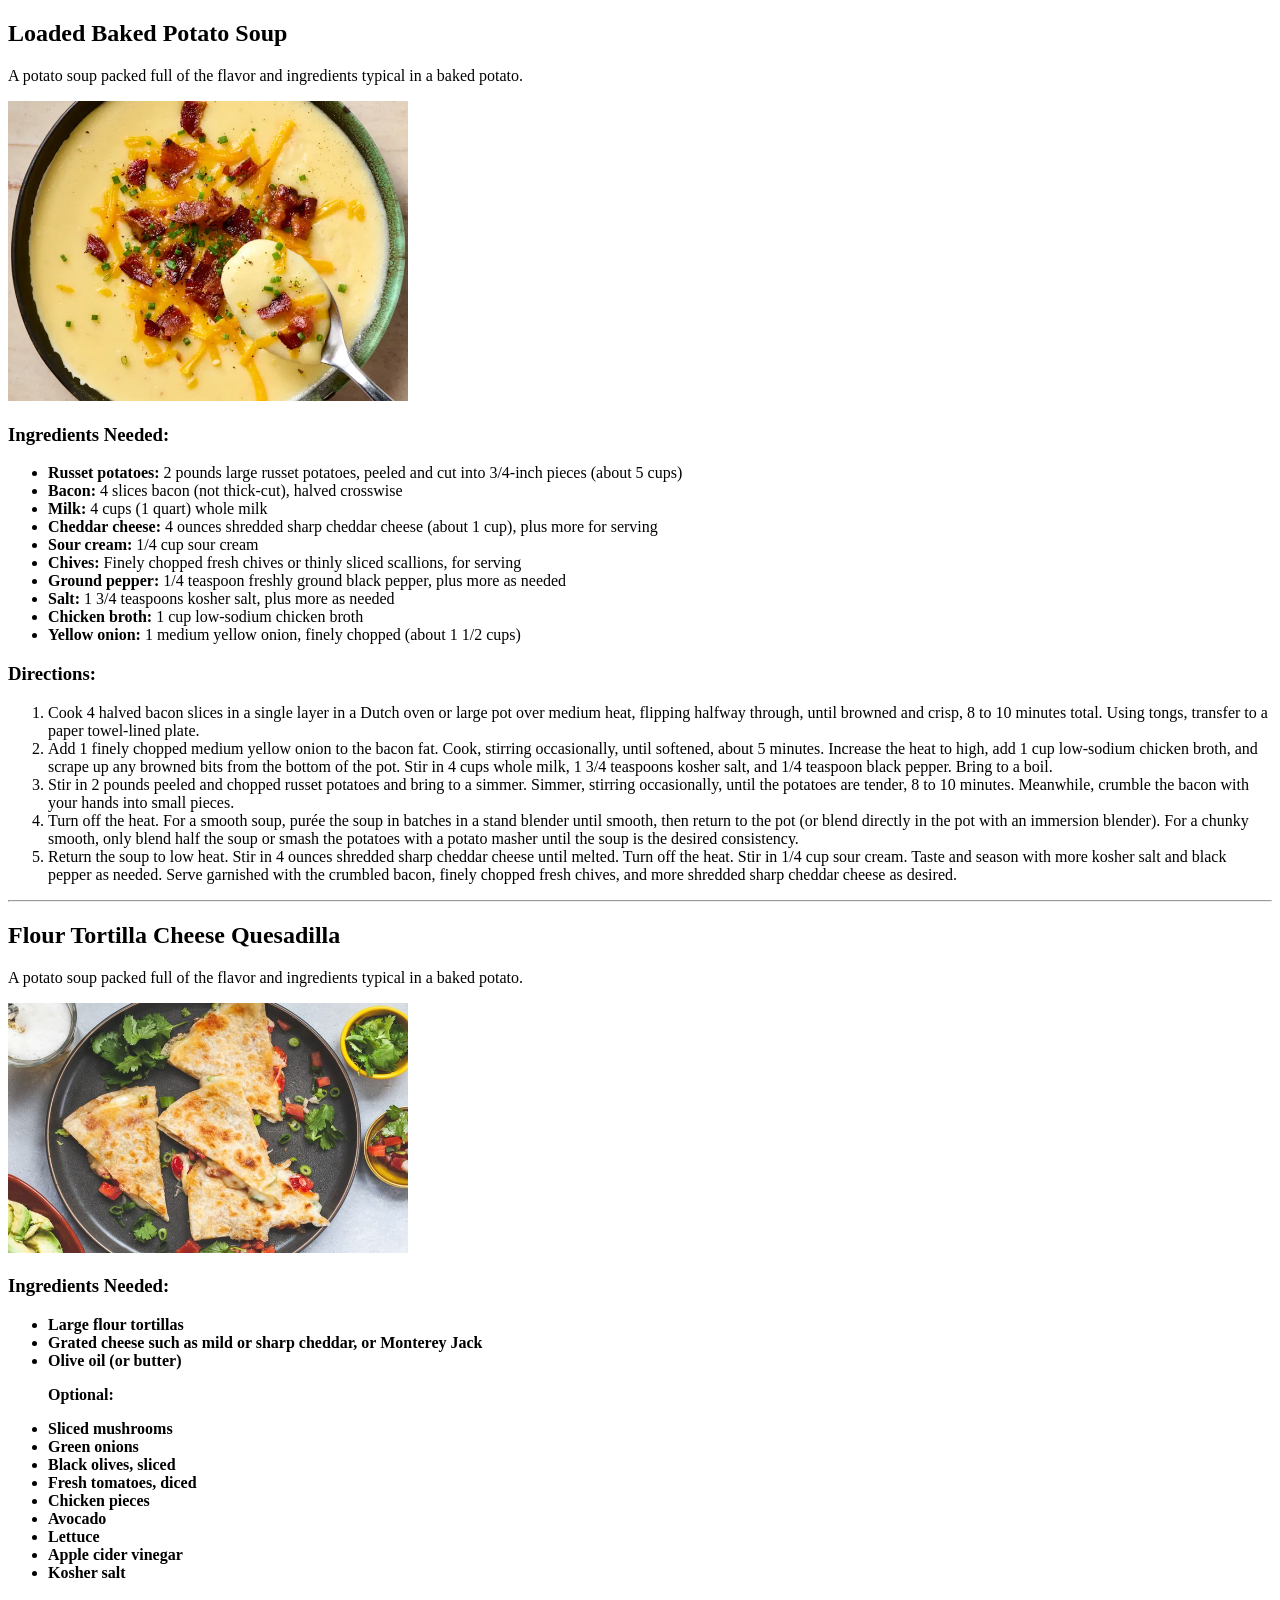
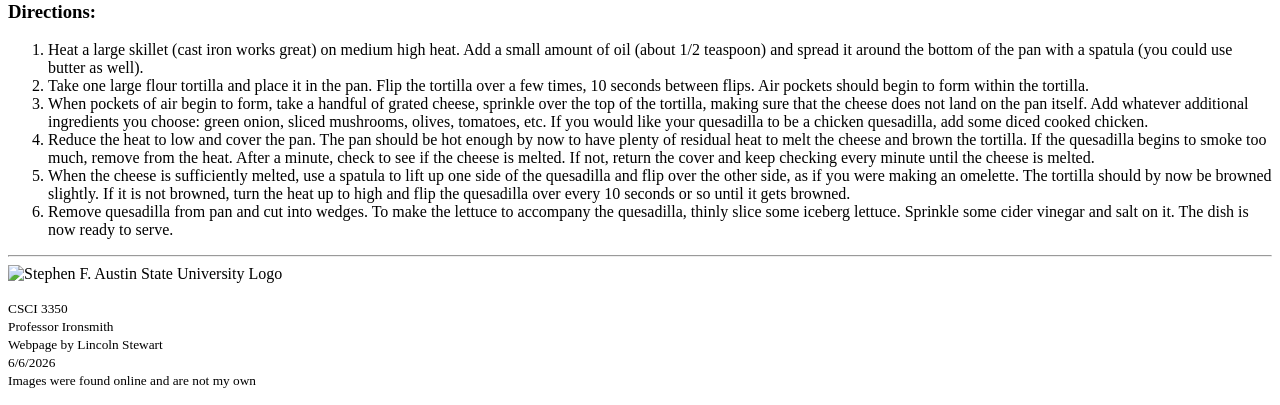
==== index.html @ 40f3635a "index file for hw1" ====
<!DOCTYPE html>
<html lang="en">

<head>
    <meta charset="UTF-8">
    <meta http-equiv="X-UA-Compatible" content="IE=edge">
    <meta name="viewport" content="width=device-width, initial-scale=1.0">
    <title>My Facorite Recipes</title>
</head>

<body>
    <h2>Loaded Baked Potato Soup</h2>
    
    <div>A potato soup packed full of the flavor and ingredients typical in a baked potato.</div>
    <p></p>

    <img src="\images\loaded-baked-potato-soup-182.png" 
    alt="Loaded Baked Potato Soup" 
    title="Loaded Baked Potato Soup"
    width="400"
    height="300">

    <h3>Ingredients Needed:</h3>
    <ul>
        <li><strong>Russet potatoes:</strong> 2 pounds large russet potatoes, peeled and cut into 3/4-inch pieces (about 5 cups)</li>
        <li><strong>Bacon:</strong> 4 slices bacon (not thick-cut), halved crosswise</li>
        <li><strong>Milk:</strong> 4 cups (1 quart) whole milk</li>
        <li><strong>Cheddar cheese:</strong> 4 ounces shredded sharp cheddar cheese (about 1 cup), plus more for serving</li>
        <li><strong>Sour cream:</strong> 1/4 cup sour cream</li>
        <li><strong>Chives:</strong> Finely chopped fresh chives or thinly sliced scallions, for serving</li>
        <li><strong>Ground pepper:</strong> 1/4 teaspoon freshly ground black pepper, plus more as needed</li>
        <li><strong>Salt:</strong> 1 3/4 teaspoons kosher salt, plus more as needed</li>
        <li><strong>Chicken broth:</strong> 1 cup low-sodium chicken broth</li>
        <li><strong>Yellow onion:</strong> 1 medium yellow onion, finely chopped (about 1 1/2 cups)</li>
    </ul>

    <h3>Directions:</h3>
    <ol>
        <li>
            Cook 4 halved bacon slices in a single layer in a Dutch oven or large pot over medium heat, 
            flipping halfway through, until browned and crisp, 8 to 10 minutes total. Using tongs, 
            transfer to a paper towel-lined plate.
        </li>
        <li>
            Add 1 finely chopped medium yellow onion to the bacon fat. Cook, stirring occasionally,
            until softened, about 5 minutes. Increase the heat to high,
            add 1 cup low-sodium chicken broth,
            and scrape up any browned bits from the bottom of the pot. Stir in 4 cups whole milk,
            1 3/4 teaspoons kosher salt,
            and 1/4 teaspoon black pepper. Bring to a boil.
        </li>
        <li>
            Stir in 2 pounds peeled and chopped russet potatoes and bring to a simmer. Simmer,
            stirring occasionally,
            until the potatoes are tender,
            8 to 10 minutes. Meanwhile,
            crumble the bacon with your hands into small pieces.
        </li>
        <li>
            Turn off the heat. For a smooth soup,
            purée the soup in batches in a stand blender until smooth,
            then return to the pot (or blend directly in the pot with an immersion blender). For a chunky smooth,
            only blend half the soup or smash the potatoes with a potato masher until the soup is the desired consistency.
        </li>
        <li>
            Return the soup to low heat. Stir in 4 ounces shredded sharp cheddar cheese until melted. Turn off the heat. 
            Stir in 1/4 cup sour cream. Taste and season with more kosher salt and black pepper as needed. 
            Serve garnished with the crumbled bacon,
            finely chopped fresh chives,
            and more shredded sharp cheddar cheese as desired.
        </li>
    </ol>


    <hr>

    <h2>Flour Tortilla Cheese Quesadilla</h2>
    
    <div>A potato soup packed full of the flavor and ingredients typical in a baked potato.</div>
    <p></p>

    <img src="\images\Simply-Recipes-Quesadilla-LEAD-5-55da42a2a306497c85b1328385e44d85.jpg" 
    alt="Loaded Baked Potato Soup" 
    title="Loaded Baked Potato Soup"
    width="400"
    height="250">

    <h3>Ingredients Needed:</h3>
    <ul>
        <li><strong>Large flour tortillas</strong></li>
        <li><strong>Grated cheese such as mild or sharp cheddar, or Monterey Jack</strong></li>
        <li><strong>Olive oil (or butter)</strong></li>
        <p><strong>Optional:</strong></p>
        <li><strong>Sliced mushrooms</strong></li>
        <li><strong>Green onions</strong></li>
        <li><strong>Black olives, sliced</strong></li>
        <li><strong>Fresh tomatoes, diced</strong></li>
        <li><strong>Chicken pieces</strong></li>
        <li><strong>Avocado</strong></li>
        <li><strong>Lettuce</strong></li>
        <li><strong>Apple cider vinegar</strong></li>
        <li><strong>Kosher salt</strong></li>
    </ul>

    <h3>Directions:</h3>
    <ol>
        <li>
            Heat a large skillet (cast iron works great) on medium high heat. 
            Add a small amount of oil (about 1/2 teaspoon) and spread it around the bottom of the pan with a spatula (you could use butter as well).
        </li>
        <li>
            Take one large flour tortilla and place it in the pan. Flip the tortilla over a few times,
            10 seconds between flips. Air pockets should begin to form within the tortilla. 
        </li>
        <li>
            When pockets of air begin to form, take a handful of grated cheese, sprinkle over the top of the tortilla, 
            making sure that the cheese does not land on the pan itself.
            Add whatever additional ingredients you choose: green onion, sliced mushrooms, olives, tomatoes, etc.
            If you would like your quesadilla to be a chicken quesadilla,
            add some diced cooked chicken.
        </li>
        <li>
            Reduce the heat to low and cover the pan. 
            The pan should be hot enough by now to have plenty of residual heat to melt the cheese and brown the tortilla. 
            If the quesadilla begins to smoke too much, remove from the heat.
            After a minute, check to see if the cheese is melted. If not, return the cover and keep checking every minute until the cheese is melted.  
        </li>
        <li>
            When the cheese is sufficiently melted, use a spatula to lift up one side of the quesadilla and flip over the other side, 
            as if you were making an omelette.
            The tortilla should by now be browned slightly. 
            If it is not browned, turn the heat up to high and flip the quesadilla over every 10 seconds or so until it gets browned. 
        </li>
        <li>
            Remove quesadilla from pan and cut into wedges. 
            To make the lettuce to accompany the quesadilla, thinly slice some iceberg lettuce. 
            Sprinkle some cider vinegar and salt on it. The dish is now ready to serve.
        </li>
    </ol>


    <hr>

    <img src="https://www.sfasu.edu/themes/custom/sfa/css/images/logo.png" 
    alt="Stephen F. Austin State University Logo" 
    title="Stephen F. Austin State University"
    width="150"
    height="150">
    <p><small>CSCI 3350<br>Professor Ironsmith<br>Webpage by Lincoln Stewart<br>6/6/2026<br>Images were found online and are not my own</small></p>
</body>

</html>
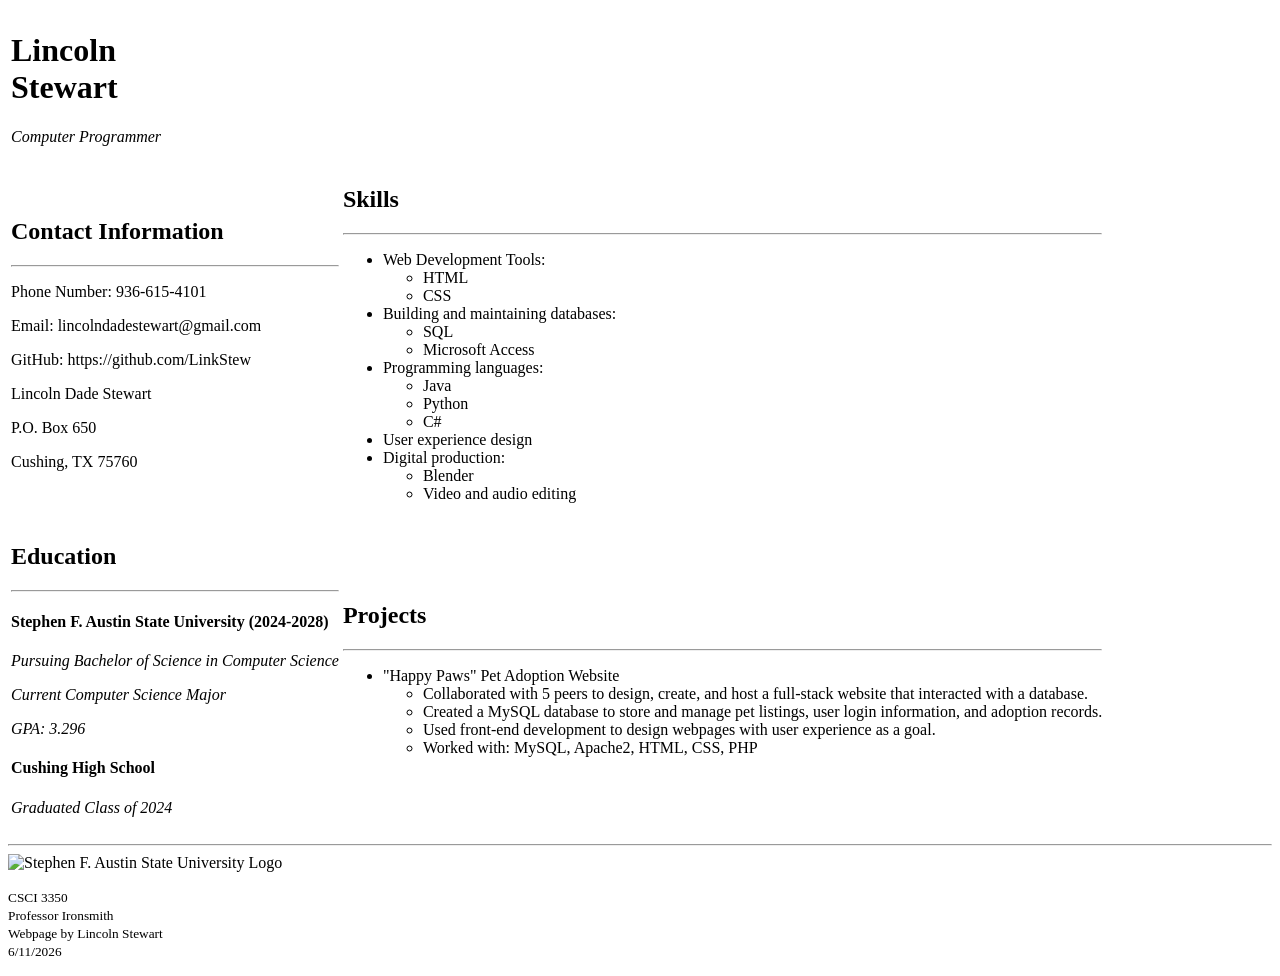
==== commit ce13eaf3: "added resume.html (hw2) as index.html" ====
--- a/index.html
+++ b/index.html
@@ -5,138 +5,106 @@
     <meta charset="UTF-8">
     <meta http-equiv="X-UA-Compatible" content="IE=edge">
     <meta name="viewport" content="width=device-width, initial-scale=1.0">
-    <title>My Facorite Recipes</title>
+    <title>Resume: Lincoln Stewart</title>
 </head>
 
 <body>
-    <h2>Loaded Baked Potato Soup</h2>
-    
-    <div>A potato soup packed full of the flavor and ingredients typical in a baked potato.</div>
-    <p></p>
-
-    <img src="\images\loaded-baked-potato-soup-182.png" 
-    alt="Loaded Baked Potato Soup" 
-    title="Loaded Baked Potato Soup"
-    width="400"
-    height="300">
-
-    <h3>Ingredients Needed:</h3>
-    <ul>
-        <li><strong>Russet potatoes:</strong> 2 pounds large russet potatoes, peeled and cut into 3/4-inch pieces (about 5 cups)</li>
-        <li><strong>Bacon:</strong> 4 slices bacon (not thick-cut), halved crosswise</li>
-        <li><strong>Milk:</strong> 4 cups (1 quart) whole milk</li>
-        <li><strong>Cheddar cheese:</strong> 4 ounces shredded sharp cheddar cheese (about 1 cup), plus more for serving</li>
-        <li><strong>Sour cream:</strong> 1/4 cup sour cream</li>
-        <li><strong>Chives:</strong> Finely chopped fresh chives or thinly sliced scallions, for serving</li>
-        <li><strong>Ground pepper:</strong> 1/4 teaspoon freshly ground black pepper, plus more as needed</li>
-        <li><strong>Salt:</strong> 1 3/4 teaspoons kosher salt, plus more as needed</li>
-        <li><strong>Chicken broth:</strong> 1 cup low-sodium chicken broth</li>
-        <li><strong>Yellow onion:</strong> 1 medium yellow onion, finely chopped (about 1 1/2 cups)</li>
-    </ul>
-
-    <h3>Directions:</h3>
-    <ol>
-        <li>
-            Cook 4 halved bacon slices in a single layer in a Dutch oven or large pot over medium heat, 
-            flipping halfway through, until browned and crisp, 8 to 10 minutes total. Using tongs, 
-            transfer to a paper towel-lined plate.
-        </li>
-        <li>
-            Add 1 finely chopped medium yellow onion to the bacon fat. Cook, stirring occasionally,
-            until softened, about 5 minutes. Increase the heat to high,
-            add 1 cup low-sodium chicken broth,
-            and scrape up any browned bits from the bottom of the pot. Stir in 4 cups whole milk,
-            1 3/4 teaspoons kosher salt,
-            and 1/4 teaspoon black pepper. Bring to a boil.
-        </li>
-        <li>
-            Stir in 2 pounds peeled and chopped russet potatoes and bring to a simmer. Simmer,
-            stirring occasionally,
-            until the potatoes are tender,
-            8 to 10 minutes. Meanwhile,
-            crumble the bacon with your hands into small pieces.
-        </li>
-        <li>
-            Turn off the heat. For a smooth soup,
-            purée the soup in batches in a stand blender until smooth,
-            then return to the pot (or blend directly in the pot with an immersion blender). For a chunky smooth,
-            only blend half the soup or smash the potatoes with a potato masher until the soup is the desired consistency.
-        </li>
-        <li>
-            Return the soup to low heat. Stir in 4 ounces shredded sharp cheddar cheese until melted. Turn off the heat. 
-            Stir in 1/4 cup sour cream. Taste and season with more kosher salt and black pepper as needed. 
-            Serve garnished with the crumbled bacon,
-            finely chopped fresh chives,
-            and more shredded sharp cheddar cheese as desired.
-        </li>
-    </ol>
 
 
-    <hr>
+    
+<table>
 
-    <h2>Flour Tortilla Cheese Quesadilla</h2>
+  <tr> <!--row 1-->
+    <td> <!--cell 1-->
+        <h1>Lincoln<br>Stewart</h1>
+        <p><i>Computer Programmer</i></p>
+    </td> <!--end cell 1-->
+
+  </tr> <!--end row 1-->
+
+  <tr> <!--row 2-->
     
-    <div>A potato soup packed full of the flavor and ingredients typical in a baked potato.</div>
-    <p></p>
+    <td> <!--cell 1-->
+        <h2>Contact Information</h2>
+        <hr>
 
-    <img src="\images\Simply-Recipes-Quesadilla-LEAD-5-55da42a2a306497c85b1328385e44d85.jpg" 
-    alt="Loaded Baked Potato Soup" 
-    title="Loaded Baked Potato Soup"
-    width="400"
-    height="250">
+        <p>Phone Number: 936-615-4101</p>
+        <p>Email: lincolndadestewart@gmail.com</p>
+        <p>GitHub: https://github.com/LinkStew</p>
+        <p>Lincoln Dade Stewart</p>
+        <p>P.O. Box 650</p>
+        <p>Cushing, TX 75760</p>
+    </td> <!--end cell 1-->
 
-    <h3>Ingredients Needed:</h3>
-    <ul>
-        <li><strong>Large flour tortillas</strong></li>
-        <li><strong>Grated cheese such as mild or sharp cheddar, or Monterey Jack</strong></li>
-        <li><strong>Olive oil (or butter)</strong></li>
-        <p><strong>Optional:</strong></p>
-        <li><strong>Sliced mushrooms</strong></li>
-        <li><strong>Green onions</strong></li>
-        <li><strong>Black olives, sliced</strong></li>
-        <li><strong>Fresh tomatoes, diced</strong></li>
-        <li><strong>Chicken pieces</strong></li>
-        <li><strong>Avocado</strong></li>
-        <li><strong>Lettuce</strong></li>
-        <li><strong>Apple cider vinegar</strong></li>
-        <li><strong>Kosher salt</strong></li>
-    </ul>
+    <td> <!--cell 2-->
+        <h2>Skills</h2>
+        <hr>
 
-    <h3>Directions:</h3>
-    <ol>
-        <li>
-            Heat a large skillet (cast iron works great) on medium high heat. 
-            Add a small amount of oil (about 1/2 teaspoon) and spread it around the bottom of the pan with a spatula (you could use butter as well).
-        </li>
-        <li>
-            Take one large flour tortilla and place it in the pan. Flip the tortilla over a few times,
-            10 seconds between flips. Air pockets should begin to form within the tortilla. 
-        </li>
-        <li>
-            When pockets of air begin to form, take a handful of grated cheese, sprinkle over the top of the tortilla, 
-            making sure that the cheese does not land on the pan itself.
-            Add whatever additional ingredients you choose: green onion, sliced mushrooms, olives, tomatoes, etc.
-            If you would like your quesadilla to be a chicken quesadilla,
-            add some diced cooked chicken.
-        </li>
-        <li>
-            Reduce the heat to low and cover the pan. 
-            The pan should be hot enough by now to have plenty of residual heat to melt the cheese and brown the tortilla. 
-            If the quesadilla begins to smoke too much, remove from the heat.
-            After a minute, check to see if the cheese is melted. If not, return the cover and keep checking every minute until the cheese is melted.  
-        </li>
-        <li>
-            When the cheese is sufficiently melted, use a spatula to lift up one side of the quesadilla and flip over the other side, 
-            as if you were making an omelette.
-            The tortilla should by now be browned slightly. 
-            If it is not browned, turn the heat up to high and flip the quesadilla over every 10 seconds or so until it gets browned. 
-        </li>
-        <li>
-            Remove quesadilla from pan and cut into wedges. 
-            To make the lettuce to accompany the quesadilla, thinly slice some iceberg lettuce. 
-            Sprinkle some cider vinegar and salt on it. The dish is now ready to serve.
-        </li>
-    </ol>
+        <ul> <!--unordered list-->
+            <li>Web Development Tools:</li>
+            <ul> <!--sub unordered list-->
+                <li>HTML</li>
+                <li>CSS</li>
+            </ul> <!--end sub list-->
+
+            <li>Building and maintaining databases:</li>
+            <ul> <!--sub unordered list-->
+                <li>SQL</li>
+                <li>Microsoft Access</li>
+            </ul> <!--end sub list-->
+
+            <li>Programming languages:</li>
+            <ul> <!--sub unordered list-->
+                <li>Java</li>
+                <li>Python</li>
+                <li>C#</li>
+            </ul> <!--end sub list-->
+
+            <li>User experience design</li>
+            <li>Digital production:</li>
+            <ul> <!--sub unordered list-->
+                <li>Blender</li>
+                <li>Video and audio editing</li>
+            </ul> <!--end sub list-->
+
+        </ul> <!--end list-->
+    </td> <!--end cell 2-->
+
+  </tr> <!--end row 2-->
+
+  <tr> <!--row 3-->
+    <td> <!--cell 1-->
+        <h2>Education</h2>
+        <hr>
+
+        <h4>Stephen F. Austin State University (2024-2028)</h4>
+        <p><i>Pursuing Bachelor of Science in Computer Science</i></p>
+        <p><i>Current Computer Science Major</i></p>
+        <p><i>GPA: 3.296</i></p>
+
+        <h4>Cushing High School</h4>
+        <p><i>Graduated Class of 2024</i></p>
+    </td> <!--end cell 1-->
+
+    <td> <!--cell 2-->
+        <h2>Projects</h2>
+        <hr>
+
+        <ul> <!--unordered list-->
+            <li>"Happy Paws" Pet Adoption Website</li>
+            <ul> <!--sub unordered list-->
+                <li>Collaborated with 5 peers to design, create, and host a full-stack website that interacted with a database.</li>
+                <li>Created a MySQL database to store and manage pet listings, user login information, and adoption records.</li>
+                <li>Used front-end development to design webpages with user experience as a goal.</li>
+                <li>Worked with: MySQL, Apache2, HTML, CSS, PHP</li>
+            </ul> <!--end sub list-->
+
+
+        </ul> <!--end list-->
+    </td> <!--end cell 2-->
+
+  </tr> <!--end row 3-->
+</table>
 
 
     <hr>
@@ -146,7 +114,7 @@
     title="Stephen F. Austin State University"
     width="150"
     height="150">
-    <p><small>CSCI 3350<br>Professor Ironsmith<br>Webpage by Lincoln Stewart<br>6/6/2026<br>Images were found online and are not my own</small></p>
+    <p><small>CSCI 3350<br>Professor Ironsmith<br>Webpage by Lincoln Stewart<br>6/11/2026</small></p>
 </body>
 
 </html>
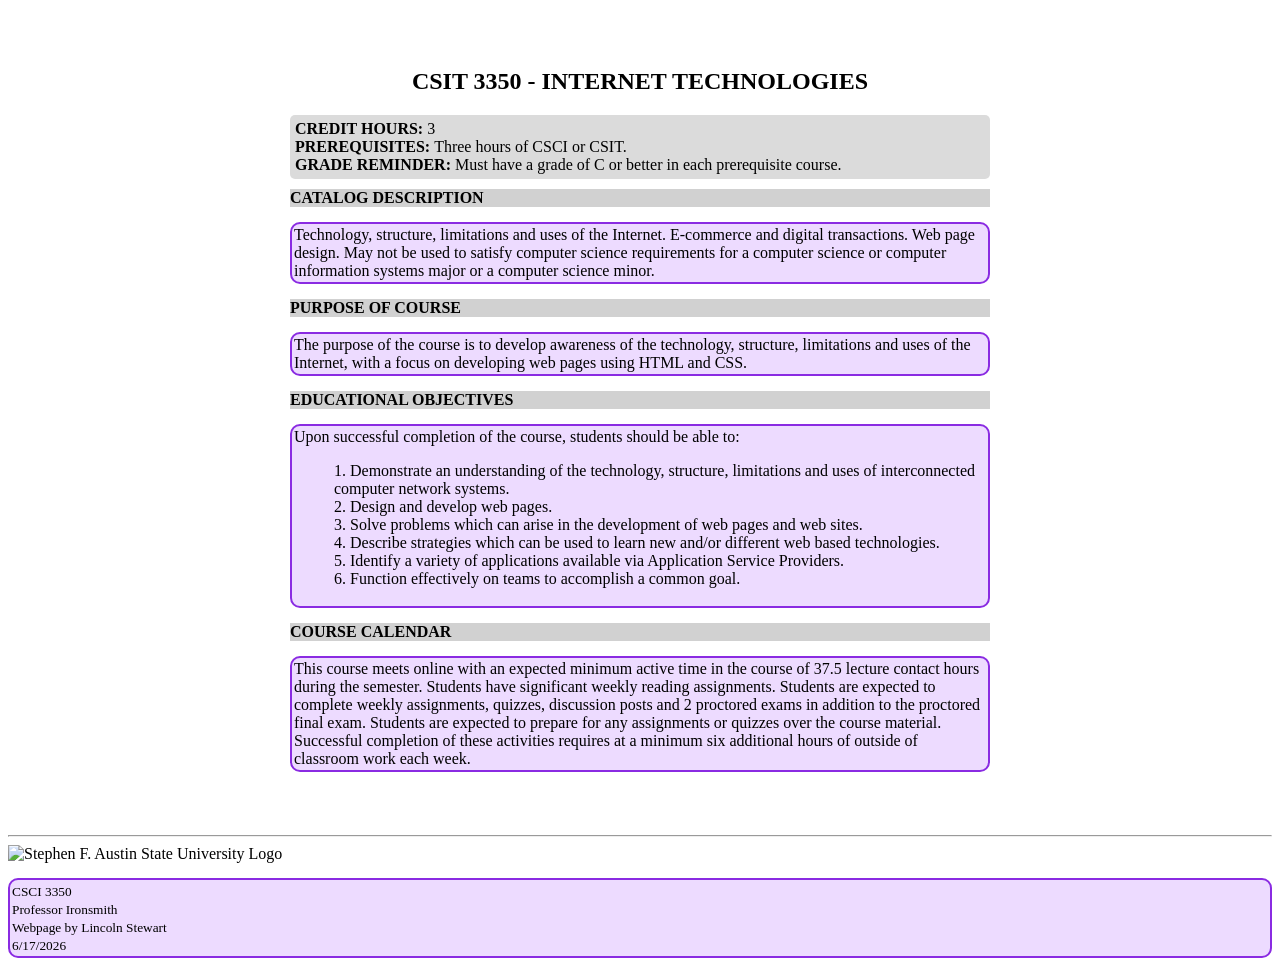
==== commit 2cebd9c9: "added hw3 as index.html" ====
--- a/index.html
+++ b/index.html
@@ -5,107 +5,80 @@
     <meta charset="UTF-8">
     <meta http-equiv="X-UA-Compatible" content="IE=edge">
     <meta name="viewport" content="width=device-width, initial-scale=1.0">
-    <title>Resume: Lincoln Stewart</title>
+    <link rel="stylesheet" href="/styles/course-info.css">
+    <title>CSIT 3350</title>
 </head>
 
 <body>
+    <div class="centerspacing">
 
+    <h2>CSIT 3350 - Internet Technologies</h2>
+    <div class="lightbox">
+        Credit Hours: <span>3</span><br>
+        Prerequisites: <span>Three hours of CSCI or CSIT.</span><br>
+        Grade Reminder: <span>Must have a grade of C or better in each prerequisite course.</span><br>
+    </div>
 
-    
-<table>
+    <div class="darkbox">Catalog Description</div>
+    <p>
+        Technology, structure, limitations and uses of the Internet. 
+        E-commerce and digital transactions. 
+        Web page design. 
+        May not be used to satisfy computer science requirements for a 
+        computer science or computer information systems major or a computer 
+        science minor.
+    </p>
 
-  <tr> <!--row 1-->
-    <td> <!--cell 1-->
-        <h1>Lincoln<br>Stewart</h1>
-        <p><i>Computer Programmer</i></p>
-    </td> <!--end cell 1-->
+    <div class="darkbox">Purpose of Course</div>
+    <p>
+        The purpose of the course is to develop awareness of the technology, 
+        structure, limitations and uses of the Internet, with a focus on 
+        developing web pages using HTML and CSS.
+    </p>
 
-  </tr> <!--end row 1-->
+    <div class="darkbox">Educational Objectives</div>
+    <div class="listbox">
+        Upon successful completion of the course, students should be able to:
+        <ol>
+            <li>
+                1. Demonstrate an understanding of the technology, structure, 
+                limitations and uses of interconnected computer network systems.
+            </li>
+            <li>
+                2. Design and develop web pages.
+            </li>
+            <li>
+                3. Solve problems which can arise in the development of web pages 
+                and web sites.
+            </li>
+            <li>
+                4. Describe strategies which can be used to learn new and/or 
+                different web based technologies.
+            </li>
+            <li>
+                5. Identify a variety of applications available via Application 
+                Service Providers.
+            </li>
+            <li>
+                6. Function effectively on teams to accomplish a common goal.
+            </li>
 
-  <tr> <!--row 2-->
-    
-    <td> <!--cell 1-->
-        <h2>Contact Information</h2>
-        <hr>
+        </ol>
+    </div>
 
-        <p>Phone Number: 936-615-4101</p>
-        <p>Email: lincolndadestewart@gmail.com</p>
-        <p>GitHub: https://github.com/LinkStew</p>
-        <p>Lincoln Dade Stewart</p>
-        <p>P.O. Box 650</p>
-        <p>Cushing, TX 75760</p>
-    </td> <!--end cell 1-->
+    <div class="darkbox">Course Calendar</div>
+    <p>
+        This course meets online with an expected minimum active time in the 
+        course of 37.5 lecture contact hours during the semester. Students 
+        have significant weekly reading assignments. Students are expected to 
+        complete weekly assignments, quizzes, discussion posts and 2 proctored 
+        exams in addition to the proctored final exam. Students are expected 
+        to prepare for any assignments or quizzes over the course material. 
+        Successful completion of these activities requires at a minimum six 
+        additional hours of outside of classroom work each week.
+    </p>
 
-    <td> <!--cell 2-->
-        <h2>Skills</h2>
-        <hr>
-
-        <ul> <!--unordered list-->
-            <li>Web Development Tools:</li>
-            <ul> <!--sub unordered list-->
-                <li>HTML</li>
-                <li>CSS</li>
-            </ul> <!--end sub list-->
-
-            <li>Building and maintaining databases:</li>
-            <ul> <!--sub unordered list-->
-                <li>SQL</li>
-                <li>Microsoft Access</li>
-            </ul> <!--end sub list-->
-
-            <li>Programming languages:</li>
-            <ul> <!--sub unordered list-->
-                <li>Java</li>
-                <li>Python</li>
-                <li>C#</li>
-            </ul> <!--end sub list-->
-
-            <li>User experience design</li>
-            <li>Digital production:</li>
-            <ul> <!--sub unordered list-->
-                <li>Blender</li>
-                <li>Video and audio editing</li>
-            </ul> <!--end sub list-->
-
-        </ul> <!--end list-->
-    </td> <!--end cell 2-->
-
-  </tr> <!--end row 2-->
-
-  <tr> <!--row 3-->
-    <td> <!--cell 1-->
-        <h2>Education</h2>
-        <hr>
-
-        <h4>Stephen F. Austin State University (2024-2028)</h4>
-        <p><i>Pursuing Bachelor of Science in Computer Science</i></p>
-        <p><i>Current Computer Science Major</i></p>
-        <p><i>GPA: 3.296</i></p>
-
-        <h4>Cushing High School</h4>
-        <p><i>Graduated Class of 2024</i></p>
-    </td> <!--end cell 1-->
-
-    <td> <!--cell 2-->
-        <h2>Projects</h2>
-        <hr>
-
-        <ul> <!--unordered list-->
-            <li>"Happy Paws" Pet Adoption Website</li>
-            <ul> <!--sub unordered list-->
-                <li>Collaborated with 5 peers to design, create, and host a full-stack website that interacted with a database.</li>
-                <li>Created a MySQL database to store and manage pet listings, user login information, and adoption records.</li>
-                <li>Used front-end development to design webpages with user experience as a goal.</li>
-                <li>Worked with: MySQL, Apache2, HTML, CSS, PHP</li>
-            </ul> <!--end sub list-->
-
-
-        </ul> <!--end list-->
-    </td> <!--end cell 2-->
-
-  </tr> <!--end row 3-->
-</table>
-
+    </div>
 
     <hr>
 
@@ -114,7 +87,7 @@
     title="Stephen F. Austin State University"
     width="150"
     height="150">
-    <p><small>CSCI 3350<br>Professor Ironsmith<br>Webpage by Lincoln Stewart<br>6/11/2026</small></p>
+    <p><small>CSCI 3350<br>Professor Ironsmith<br>Webpage by Lincoln Stewart<br>6/17/2026</small></p>
 </body>
 
 </html>
--- a/styles/course-info.css
+++ b/styles/course-info.css
@@ -0,0 +1,45 @@
+.centerspacing {
+    padding: 40px;
+    margin: auto;
+    max-width: 700px;
+}
+
+.lightbox {
+    background-color: rgb(219, 219, 219);
+    border-radius: 5px;
+    padding: 5px;
+    text-transform: uppercase;
+    font-weight: bold;
+    margin-bottom: 10px;
+}
+
+.darkbox {
+    background-color: rgb(209, 209, 209);
+    text-transform: uppercase;
+    font-weight: bold;
+}
+
+h2 {
+    text-align: center;
+    font-family: 'Times New Roman', Times, serif;
+    text-transform: uppercase;
+}
+
+span {
+    font-weight: normal;
+    text-transform: none;
+}
+
+p, .listbox {
+    border: 2px solid;
+    background-color: rgb(237, 219, 255);
+    padding: 2px;
+    border-color: blueviolet;
+    border-radius: 10px;
+    margin-top: 15px;
+    margin-bottom: 15px;
+}
+
+li {
+    list-style-type: none;
+}
